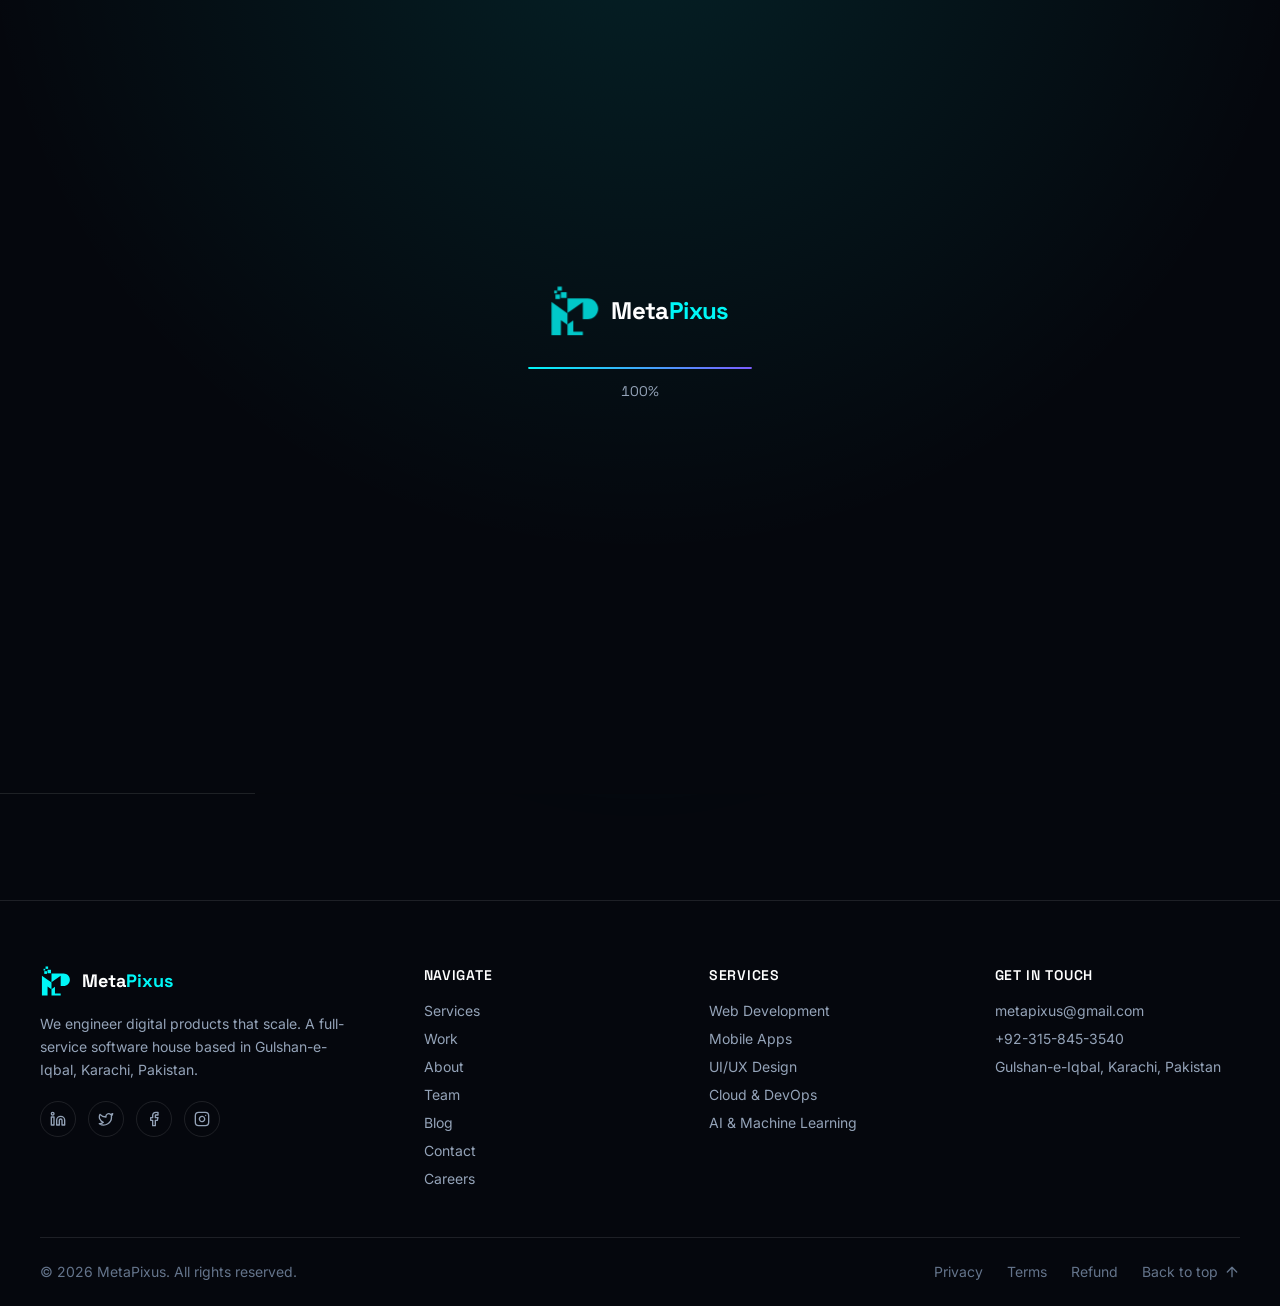
==== index.html @ 3efe31d6 "deploy: publish latest build" ====
<!DOCTYPE html>
<html lang="en">
  <head>
    <meta charset="UTF-8" />
    <link rel="icon" type="image/svg+xml" href="/icon.svg" />
    <meta name="viewport" content="width=device-width, initial-scale=1.0" />
    <title>MetaPixus • We Engineer Digital Products That Scale</title>
    <meta
      name="description"
      content="MetaPixus is a full-service software house delivering web, mobile, UI/UX, cloud and AI solutions. We design, build and scale digital products for ambitious teams."
    />
    <link rel="preconnect" href="https://fonts.googleapis.com" />
    <link rel="preconnect" href="https://fonts.gstatic.com" crossorigin />
    <link
      href="https://fonts.googleapis.com/css2?family=Inter:wght@300;400;500;600;700&family=Space+Grotesk:wght@400;500;600;700&display=swap"
      rel="stylesheet"
    />
    <meta property="og:site_name" content="MetaPixus" />
    <meta property="og:title" content="MetaPixus • We Engineer Digital Products That Scale" />
    <meta
      property="og:description"
      content="A full-service software house delivering web, mobile, UI/UX, cloud and AI solutions."
    />
    <meta property="og:type" content="website" />
    <script type="module" crossorigin src="/assets/index-D5uwNg5P.js"></script>
    <link rel="stylesheet" crossorigin href="/assets/index-C6nbQ9Es.css">
  </head>
  <body>
    <div id="root"></div>
  </body>
</html>
---- assets/index-C6nbQ9Es.css ----
*,:before,:after{--tw-border-spacing-x: 0;--tw-border-spacing-y: 0;--tw-translate-x: 0;--tw-translate-y: 0;--tw-rotate: 0;--tw-skew-x: 0;--tw-skew-y: 0;--tw-scale-x: 1;--tw-scale-y: 1;--tw-pan-x: ;--tw-pan-y: ;--tw-pinch-zoom: ;--tw-scroll-snap-strictness: proximity;--tw-gradient-from-position: ;--tw-gradient-via-position: ;--tw-gradient-to-position: ;--tw-ordinal: ;--tw-slashed-zero: ;--tw-numeric-figure: ;--tw-numeric-spacing: ;--tw-numeric-fraction: ;--tw-ring-inset: ;--tw-ring-offset-width: 0px;--tw-ring-offset-color: #fff;--tw-ring-color: rgb(59 130 246 / .5);--tw-ring-offset-shadow: 0 0 #0000;--tw-ring-shadow: 0 0 #0000;--tw-shadow: 0 0 #0000;--tw-shadow-colored: 0 0 #0000;--tw-blur: ;--tw-brightness: ;--tw-contrast: ;--tw-grayscale: ;--tw-hue-rotate: ;--tw-invert: ;--tw-saturate: ;--tw-sepia: ;--tw-drop-shadow: ;--tw-backdrop-blur: ;--tw-backdrop-brightness: ;--tw-backdrop-contrast: ;--tw-backdrop-grayscale: ;--tw-backdrop-hue-rotate: ;--tw-backdrop-invert: ;--tw-backdrop-opacity: ;--tw-backdrop-saturate: ;--tw-backdrop-sepia: ;--tw-contain-size: ;--tw-contain-layout: ;--tw-contain-paint: ;--tw-contain-style: }::backdrop{--tw-border-spacing-x: 0;--tw-border-spacing-y: 0;--tw-translate-x: 0;--tw-translate-y: 0;--tw-rotate: 0;--tw-skew-x: 0;--tw-skew-y: 0;--tw-scale-x: 1;--tw-scale-y: 1;--tw-pan-x: ;--tw-pan-y: ;--tw-pinch-zoom: ;--tw-scroll-snap-strictness: proximity;--tw-gradient-from-position: ;--tw-gradient-via-position: ;--tw-gradient-to-position: ;--tw-ordinal: ;--tw-slashed-zero: ;--tw-numeric-figure: ;--tw-numeric-spacing: ;--tw-numeric-fraction: ;--tw-ring-inset: ;--tw-ring-offset-width: 0px;--tw-ring-offset-color: #fff;--tw-ring-color: rgb(59 130 246 / .5);--tw-ring-offset-shadow: 0 0 #0000;--tw-ring-shadow: 0 0 #0000;--tw-shadow: 0 0 #0000;--tw-shadow-colored: 0 0 #0000;--tw-blur: ;--tw-brightness: ;--tw-contrast: ;--tw-grayscale: ;--tw-hue-rotate: ;--tw-invert: ;--tw-saturate: ;--tw-sepia: ;--tw-drop-shadow: ;--tw-backdrop-blur: ;--tw-backdrop-brightness: ;--tw-backdrop-contrast: ;--tw-backdrop-grayscale: ;--tw-backdrop-hue-rotate: ;--tw-backdrop-invert: ;--tw-backdrop-opacity: ;--tw-backdrop-saturate: ;--tw-backdrop-sepia: ;--tw-contain-size: ;--tw-contain-layout: ;--tw-contain-paint: ;--tw-contain-style: }*,:before,:after{box-sizing:border-box;border-width:0;border-style:solid;border-color:#e5e7eb}:before,:after{--tw-content: ""}html,:host{line-height:1.5;-webkit-text-size-adjust:100%;-moz-tab-size:4;-o-tab-size:4;tab-size:4;font-family:Inter,system-ui,sans-serif;font-feature-settings:normal;font-variation-settings:normal;-webkit-tap-highlight-color:transparent}body{margin:0;line-height:inherit}hr{height:0;color:inherit;border-top-width:1px}abbr:where([title]){-webkit-text-decoration:underline dotted;text-decoration:underline dotted}h1,h2,h3,h4,h5,h6{font-size:inherit;font-weight:inherit}a{color:inherit;text-decoration:inherit}b,strong{font-weight:bolder}code,kbd,samp,pre{font-family:ui-monospace,SFMono-Regular,Menlo,Monaco,Consolas,Liberation Mono,Courier New,monospace;font-feature-settings:normal;font-variation-settings:normal;font-size:1em}small{font-size:80%}sub,sup{font-size:75%;line-height:0;position:relative;vertical-align:baseline}sub{bottom:-.25em}sup{top:-.5em}table{text-indent:0;border-color:inherit;border-collapse:collapse}button,input,optgroup,select,textarea{font-family:inherit;font-feature-settings:inherit;font-variation-settings:inherit;font-size:100%;font-weight:inherit;line-height:inherit;letter-spacing:inherit;color:inherit;margin:0;padding:0}button,select{text-transform:none}button,input:where([type=button]),input:where([type=reset]),input:where([type=submit]){-webkit-appearance:button;background-color:transparent;background-image:none}:-moz-focusring{outline:auto}:-moz-ui-invalid{box-shadow:none}progress{vertical-align:baseline}::-webkit-inner-spin-button,::-webkit-outer-spin-button{height:auto}[type=search]{-webkit-appearance:textfield;outline-offset:-2px}::-webkit-search-decoration{-webkit-appearance:none}::-webkit-file-upload-button{-webkit-appearance:button;font:inherit}summary{display:list-item}blockquote,dl,dd,h1,h2,h3,h4,h5,h6,hr,figure,p,pre{margin:0}fieldset{margin:0;padding:0}legend{padding:0}ol,ul,menu{list-style:none;margin:0;padding:0}dialog{padding:0}textarea{resize:vertical}input::-moz-placeholder,textarea::-moz-placeholder{opacity:1;color:#9ca3af}input::placeholder,textarea::placeholder{opacity:1;color:#9ca3af}button,[role=button]{cursor:pointer}:disabled{cursor:default}img,svg,video,canvas,audio,iframe,embed,object{display:block;vertical-align:middle}img,video{max-width:100%;height:auto}[hidden]:where(:not([hidden=until-found])){display:none}.container{width:100%}@media (min-width: 640px){.container{max-width:640px}}@media (min-width: 768px){.container{max-width:768px}}@media (min-width: 1024px){.container{max-width:1024px}}@media (min-width: 1280px){.container{max-width:1280px}}@media (min-width: 1536px){.container{max-width:1536px}}.container-x{margin-left:auto;margin-right:auto;width:100%;max-width:80rem;padding-left:1.5rem;padding-right:1.5rem}@media (min-width: 768px){.container-x{padding-left:2.5rem;padding-right:2.5rem}}.text-gradient{background-image:linear-gradient(to right,var(--tw-gradient-stops));--tw-gradient-from: #22f5f5 var(--tw-gradient-from-position);--tw-gradient-to: rgb(34 245 245 / 0) var(--tw-gradient-to-position);--tw-gradient-stops: var(--tw-gradient-from), var(--tw-gradient-to);--tw-gradient-to: rgb(0 247 247 / 0) var(--tw-gradient-to-position);--tw-gradient-stops: var(--tw-gradient-from), #00f7f7 var(--tw-gradient-via-position), var(--tw-gradient-to);--tw-gradient-to: #7c5cff var(--tw-gradient-to-position);-webkit-background-clip:text;background-clip:text;color:transparent}.glass{border-width:1px;border-color:#ffffff1a;background-color:#ffffff08;--tw-backdrop-blur: blur(24px);-webkit-backdrop-filter:var(--tw-backdrop-blur) var(--tw-backdrop-brightness) var(--tw-backdrop-contrast) var(--tw-backdrop-grayscale) var(--tw-backdrop-hue-rotate) var(--tw-backdrop-invert) var(--tw-backdrop-opacity) var(--tw-backdrop-saturate) var(--tw-backdrop-sepia);backdrop-filter:var(--tw-backdrop-blur) var(--tw-backdrop-brightness) var(--tw-backdrop-contrast) var(--tw-backdrop-grayscale) var(--tw-backdrop-hue-rotate) var(--tw-backdrop-invert) var(--tw-backdrop-opacity) var(--tw-backdrop-saturate) var(--tw-backdrop-sepia)}.glass-hover{transition-property:all;transition-timing-function:cubic-bezier(.4,0,.2,1);transition-duration:.3s}.glass-hover:hover{border-color:#00f7f766;background-color:#ffffff0f}.btn-primary{position:relative;display:inline-flex;align-items:center;justify-content:center;gap:.5rem;border-radius:9999px;--tw-bg-opacity: 1;background-color:rgb(0 247 247 / var(--tw-bg-opacity, 1));padding:.75rem 1.75rem;font-weight:500;--tw-text-opacity: 1;color:rgb(5 7 13 / var(--tw-text-opacity, 1));transition-property:all;transition-timing-function:cubic-bezier(.4,0,.2,1);transition-duration:.3s}.btn-primary:hover{--tw-translate-y: -.125rem;transform:translate(var(--tw-translate-x),var(--tw-translate-y)) rotate(var(--tw-rotate)) skew(var(--tw-skew-x)) skewY(var(--tw-skew-y)) scaleX(var(--tw-scale-x)) scaleY(var(--tw-scale-y));--tw-shadow: 0 0 30px rgba(0,247,247,.5);--tw-shadow-colored: 0 0 30px var(--tw-shadow-color);box-shadow:var(--tw-ring-offset-shadow, 0 0 #0000),var(--tw-ring-shadow, 0 0 #0000),var(--tw-shadow)}.btn-ghost{display:inline-flex;align-items:center;justify-content:center;gap:.5rem;border-radius:9999px;border-width:1px;border-color:#ffffff26;padding:.75rem 1.75rem;font-weight:500;--tw-text-opacity: 1;color:rgb(255 255 255 / var(--tw-text-opacity, 1));transition-property:all;transition-timing-function:cubic-bezier(.4,0,.2,1);transition-duration:.3s}.btn-ghost:hover{border-color:#00f7f780;background-color:#ffffff0d}.eyebrow{display:inline-flex;align-items:center;gap:.5rem;border-radius:9999px;border-width:1px;border-color:#00f7f74d;background-color:#00f7f70d;padding:.375rem 1rem;font-size:.75rem;line-height:1rem;font-weight:500;text-transform:uppercase;letter-spacing:.2em;--tw-text-opacity: 1;color:rgb(0 247 247 / var(--tw-text-opacity, 1))}.pointer-events-none{pointer-events:none}.visible{visibility:visible}.fixed{position:fixed}.absolute{position:absolute}.relative{position:relative}.inset-0{top:0;right:0;bottom:0;left:0}.inset-x-0{left:0;right:0}.-right-10{right:-2.5rem}.-right-2{right:-.5rem}.-top-10{top:-2.5rem}.-top-2{top:-.5rem}.bottom-0{bottom:0}.bottom-5{bottom:1.25rem}.bottom-6{bottom:1.5rem}.bottom-8{bottom:2rem}.bottom-\[-16vh\]{bottom:-16vh}.bottom-full{bottom:100%}.left-0{left:0}.left-1\/2{left:50%}.left-1\/3{left:33.333333%}.left-1\/4{left:25%}.left-4{left:1rem}.left-6{left:1.5rem}.left-\[-10\%\]{left:-10%}.left-\[-12vw\]{left:-12vw}.left-\[-6\%\]{left:-6%}.left-\[22vw\]{left:22vw}.right-0{right:0}.right-4{right:1rem}.right-5{right:1.25rem}.right-6{right:1.5rem}.right-\[-16vw\]{right:-16vw}.right-\[-6\%\]{right:-6%}.right-\[-8\%\]{right:-8%}.top-0{top:0}.top-1\/3{top:33.333333%}.top-1\/4{top:25%}.top-4{top:1rem}.top-5{top:1.25rem}.top-7{top:1.75rem}.top-\[-10\%\]{top:-10%}.top-\[-12vh\]{top:-12vh}.top-\[-20\%\]{top:-20%}.top-\[20\%\]{top:20%}.top-\[8vh\]{top:8vh}.top-full{top:100%}.-z-10{z-index:-10}.z-0{z-index:0}.z-10{z-index:10}.z-40{z-index:40}.z-50{z-index:50}.z-\[200\]{z-index:200}.z-\[250\]{z-index:250}.z-\[300\]{z-index:300}.z-\[60\]{z-index:60}.mx-auto{margin-left:auto;margin-right:auto}.my-0{margin-top:0;margin-bottom:0}.my-3{margin-top:.75rem;margin-bottom:.75rem}.mb-1\.5{margin-bottom:.375rem}.mb-2{margin-bottom:.5rem}.mb-5{margin-bottom:1.25rem}.mb-6{margin-bottom:1.5rem}.mt-0\.5{margin-top:.125rem}.mt-1{margin-top:.25rem}.mt-10{margin-top:2.5rem}.mt-12{margin-top:3rem}.mt-14{margin-top:3.5rem}.mt-16{margin-top:4rem}.mt-2{margin-top:.5rem}.mt-2\.5{margin-top:.625rem}.mt-20{margin-top:5rem}.mt-3{margin-top:.75rem}.mt-4{margin-top:1rem}.mt-5{margin-top:1.25rem}.mt-6{margin-top:1.5rem}.mt-7{margin-top:1.75rem}.mt-8{margin-top:2rem}.mt-9{margin-top:2.25rem}.block{display:block}.inline-block{display:inline-block}.flex{display:flex}.inline-flex{display:inline-flex}.grid{display:grid}.hidden{display:none}.aspect-\[16\/10\]{aspect-ratio:16/10}.aspect-\[16\/9\]{aspect-ratio:16/9}.aspect-\[9\/19\]{aspect-ratio:9/19}.h-0\.5{height:.125rem}.h-1\.5{height:.375rem}.h-10{height:2.5rem}.h-11{height:2.75rem}.h-12{height:3rem}.h-14{height:3.5rem}.h-2{height:.5rem}.h-24{height:6rem}.h-3\.5{height:.875rem}.h-32{height:8rem}.h-4{height:1rem}.h-5{height:1.25rem}.h-52{height:13rem}.h-6{height:1.5rem}.h-8{height:2rem}.h-9{height:2.25rem}.h-\[260px\]{height:260px}.h-\[300px\]{height:300px}.h-\[320px\]{height:320px}.h-\[340px\]{height:340px}.h-\[360px\]{height:360px}.h-\[380px\]{height:380px}.h-\[38vw\]{height:38vw}.h-\[420px\]{height:420px}.h-\[42vw\]{height:42vw}.h-\[46vw\]{height:46vw}.h-full{height:100%}.h-px{height:1px}.max-h-\[85vh\]{max-height:85vh}.min-h-screen{min-height:100vh}.w-1{width:.25rem}.w-10{width:2.5rem}.w-11{width:2.75rem}.w-12{width:3rem}.w-14{width:3.5rem}.w-2{width:.5rem}.w-24{width:6rem}.w-3\.5{width:.875rem}.w-32{width:8rem}.w-4{width:1rem}.w-5{width:1.25rem}.w-56{width:14rem}.w-6{width:1.5rem}.w-7{width:1.75rem}.w-8{width:2rem}.w-9{width:2.25rem}.w-\[260px\]{width:260px}.w-\[300px\]{width:300px}.w-\[320px\]{width:320px}.w-\[340px\]{width:340px}.w-\[360px\]{width:360px}.w-\[380px\]{width:380px}.w-\[38vw\]{width:38vw}.w-\[420px\]{width:420px}.w-\[42vw\]{width:42vw}.w-\[46vw\]{width:46vw}.w-full{width:100%}.w-max{width:-moz-max-content;width:max-content}.max-w-2xl{max-width:42rem}.max-w-3xl{max-width:48rem}.max-w-4xl{max-width:56rem}.max-w-7xl{max-width:80rem}.max-w-\[92vw\]{max-width:92vw}.max-w-md{max-width:28rem}.max-w-xl{max-width:36rem}.max-w-xs{max-width:20rem}.flex-1{flex:1 1 0%}.flex-none{flex:none}.grow{flex-grow:1}.origin-left{transform-origin:left}.-translate-x-1\/2{--tw-translate-x: -50%;transform:translate(var(--tw-translate-x),var(--tw-translate-y)) rotate(var(--tw-rotate)) skew(var(--tw-skew-x)) skewY(var(--tw-skew-y)) scaleX(var(--tw-scale-x)) scaleY(var(--tw-scale-y))}.-translate-y-1{--tw-translate-y: -.25rem;transform:translate(var(--tw-translate-x),var(--tw-translate-y)) rotate(var(--tw-rotate)) skew(var(--tw-skew-x)) skewY(var(--tw-skew-y)) scaleX(var(--tw-scale-x)) scaleY(var(--tw-scale-y))}.-translate-y-1\/2{--tw-translate-y: -50%;transform:translate(var(--tw-translate-x),var(--tw-translate-y)) rotate(var(--tw-rotate)) skew(var(--tw-skew-x)) skewY(var(--tw-skew-y)) scaleX(var(--tw-scale-x)) scaleY(var(--tw-scale-y))}.-rotate-90{--tw-rotate: -90deg;transform:translate(var(--tw-translate-x),var(--tw-translate-y)) rotate(var(--tw-rotate)) skew(var(--tw-skew-x)) skewY(var(--tw-skew-y)) scaleX(var(--tw-scale-x)) scaleY(var(--tw-scale-y))}.rotate-45{--tw-rotate: 45deg;transform:translate(var(--tw-translate-x),var(--tw-translate-y)) rotate(var(--tw-rotate)) skew(var(--tw-skew-x)) skewY(var(--tw-skew-y)) scaleX(var(--tw-scale-x)) scaleY(var(--tw-scale-y))}@keyframes marquee{0%{transform:translate(0)}to{transform:translate(-50%)}}.animate-marquee{animation:marquee 28s linear infinite}@keyframes shimmer{0%{background-position:-200% 0}to{background-position:200% 0}}.animate-shimmer{animation:shimmer 3s linear infinite}@keyframes spin{to{transform:rotate(360deg)}}.animate-spin{animation:spin 1s linear infinite}.cursor-default{cursor:default}.cursor-zoom-in{cursor:zoom-in}.select-none{-webkit-user-select:none;-moz-user-select:none;user-select:none}.resize-none{resize:none}.grid-cols-2{grid-template-columns:repeat(2,minmax(0,1fr))}.flex-col{flex-direction:column}.flex-wrap{flex-wrap:wrap}.items-start{align-items:flex-start}.items-center{align-items:center}.justify-center{justify-content:center}.justify-between{justify-content:space-between}.gap-1\.5{gap:.375rem}.gap-10{gap:2.5rem}.gap-12{gap:3rem}.gap-14{gap:3.5rem}.gap-2{gap:.5rem}.gap-2\.5{gap:.625rem}.gap-3{gap:.75rem}.gap-4{gap:1rem}.gap-5{gap:1.25rem}.gap-6{gap:1.5rem}.gap-8{gap:2rem}.space-y-10>:not([hidden])~:not([hidden]){--tw-space-y-reverse: 0;margin-top:calc(2.5rem * calc(1 - var(--tw-space-y-reverse)));margin-bottom:calc(2.5rem * var(--tw-space-y-reverse))}.space-y-2>:not([hidden])~:not([hidden]){--tw-space-y-reverse: 0;margin-top:calc(.5rem * calc(1 - var(--tw-space-y-reverse)));margin-bottom:calc(.5rem * var(--tw-space-y-reverse))}.space-y-3>:not([hidden])~:not([hidden]){--tw-space-y-reverse: 0;margin-top:calc(.75rem * calc(1 - var(--tw-space-y-reverse)));margin-bottom:calc(.75rem * var(--tw-space-y-reverse))}.space-y-4>:not([hidden])~:not([hidden]){--tw-space-y-reverse: 0;margin-top:calc(1rem * calc(1 - var(--tw-space-y-reverse)));margin-bottom:calc(1rem * var(--tw-space-y-reverse))}.space-y-5>:not([hidden])~:not([hidden]){--tw-space-y-reverse: 0;margin-top:calc(1.25rem * calc(1 - var(--tw-space-y-reverse)));margin-bottom:calc(1.25rem * var(--tw-space-y-reverse))}.space-y-8>:not([hidden])~:not([hidden]){--tw-space-y-reverse: 0;margin-top:calc(2rem * calc(1 - var(--tw-space-y-reverse)));margin-bottom:calc(2rem * var(--tw-space-y-reverse))}.overflow-hidden{overflow:hidden}.whitespace-nowrap{white-space:nowrap}.rounded-2xl{border-radius:1rem}.rounded-3xl{border-radius:1.5rem}.rounded-\[20px\]{border-radius:20px}.rounded-full{border-radius:9999px}.rounded-lg{border-radius:.5rem}.rounded-xl{border-radius:.75rem}.border{border-width:1px}.border-\[1\.5px\]{border-width:1.5px}.border-y{border-top-width:1px;border-bottom-width:1px}.border-b{border-bottom-width:1px}.border-r{border-right-width:1px}.border-t{border-top-width:1px}.border-cyan{--tw-border-opacity: 1;border-color:rgb(0 247 247 / var(--tw-border-opacity, 1))}.border-cyan\/20{border-color:#00f7f733}.border-cyan\/50{border-color:#00f7f780}.border-transparent{border-color:transparent}.border-white\/10{border-color:#ffffff1a}.border-white\/20{border-color:#fff3}.border-white\/5{border-color:#ffffff0d}.bg-accent-blue\/15{background-color:#3b82f626}.bg-accent-blue\/25{background-color:#3b82f640}.bg-accent-violet\/20{background-color:#7c5cff33}.bg-accent-violet\/25{background-color:#7c5cff40}.bg-accent-violet\/30{background-color:#7c5cff4d}.bg-accent-violet\/40{background-color:#7c5cff66}.bg-cyan{--tw-bg-opacity: 1;background-color:rgb(0 247 247 / var(--tw-bg-opacity, 1))}.bg-cyan\/10{background-color:#00f7f71a}.bg-cyan\/15{background-color:#00f7f726}.bg-cyan\/20{background-color:#00f7f733}.bg-cyan\/25{background-color:#00f7f740}.bg-cyan\/30{background-color:#00f7f74d}.bg-cyan\/40{background-color:#00f7f766}.bg-cyan\/5{background-color:#00f7f70d}.bg-ink-800{--tw-bg-opacity: 1;background-color:rgb(11 15 28 / var(--tw-bg-opacity, 1))}.bg-ink-800\/95{background-color:#0b0f1cf2}.bg-ink-900\/70{background-color:#070a12b3}.bg-ink-900\/80{background-color:#070a12cc}.bg-ink-950{--tw-bg-opacity: 1;background-color:rgb(5 7 13 / var(--tw-bg-opacity, 1))}.bg-ink-950\/0{background-color:#05070d00}.bg-ink-950\/50{background-color:#05070d80}.bg-ink-950\/90{background-color:#05070de6}.bg-transparent{background-color:transparent}.bg-white\/10{background-color:#ffffff1a}.bg-white\/20{background-color:#fff3}.bg-white\/\[0\.02\]{background-color:#ffffff05}.bg-white\/\[0\.03\]{background-color:#ffffff08}.bg-gradient-to-br{background-image:linear-gradient(to bottom right,var(--tw-gradient-stops))}.bg-gradient-to-r{background-image:linear-gradient(to right,var(--tw-gradient-stops))}.bg-gradient-to-t{background-image:linear-gradient(to top,var(--tw-gradient-stops))}.bg-grid-faint{background-image:linear-gradient(to right,rgba(255,255,255,.04) 1px,transparent 1px),linear-gradient(to bottom,rgba(255,255,255,.04) 1px,transparent 1px)}.bg-radial-glow{background-image:radial-gradient(circle at 50% 0%,rgba(0,247,247,.18),transparent 60%)}.from-accent-blue\/30{--tw-gradient-from: rgb(59 130 246 / .3) var(--tw-gradient-from-position);--tw-gradient-to: rgb(59 130 246 / 0) var(--tw-gradient-to-position);--tw-gradient-stops: var(--tw-gradient-from), var(--tw-gradient-to)}.from-accent-pink\/30{--tw-gradient-from: rgb(255 77 157 / .3) var(--tw-gradient-from-position);--tw-gradient-to: rgb(255 77 157 / 0) var(--tw-gradient-to-position);--tw-gradient-stops: var(--tw-gradient-from), var(--tw-gradient-to)}.from-accent-violet\/30{--tw-gradient-from: rgb(124 92 255 / .3) var(--tw-gradient-from-position);--tw-gradient-to: rgb(124 92 255 / 0) var(--tw-gradient-to-position);--tw-gradient-stops: var(--tw-gradient-from), var(--tw-gradient-to)}.from-cyan{--tw-gradient-from: #00f7f7 var(--tw-gradient-from-position);--tw-gradient-to: rgb(0 247 247 / 0) var(--tw-gradient-to-position);--tw-gradient-stops: var(--tw-gradient-from), var(--tw-gradient-to)}.from-cyan\/20{--tw-gradient-from: rgb(0 247 247 / .2) var(--tw-gradient-from-position);--tw-gradient-to: rgb(0 247 247 / 0) var(--tw-gradient-to-position);--tw-gradient-stops: var(--tw-gradient-from), var(--tw-gradient-to)}.from-ink-800{--tw-gradient-from: #0b0f1c var(--tw-gradient-from-position);--tw-gradient-to: rgb(11 15 28 / 0) var(--tw-gradient-to-position);--tw-gradient-stops: var(--tw-gradient-from), var(--tw-gradient-to)}.from-ink-950\/85{--tw-gradient-from: rgb(5 7 13 / .85) var(--tw-gradient-from-position);--tw-gradient-to: rgb(5 7 13 / 0) var(--tw-gradient-to-position);--tw-gradient-stops: var(--tw-gradient-from), var(--tw-gradient-to)}.from-transparent{--tw-gradient-from: transparent var(--tw-gradient-from-position);--tw-gradient-to: rgb(0 0 0 / 0) var(--tw-gradient-to-position);--tw-gradient-stops: var(--tw-gradient-from), var(--tw-gradient-to)}.via-accent-violet{--tw-gradient-to: rgb(124 92 255 / 0) var(--tw-gradient-to-position);--tw-gradient-stops: var(--tw-gradient-from), #7c5cff var(--tw-gradient-via-position), var(--tw-gradient-to)}.via-ink-600{--tw-gradient-to: rgb(26 34 54 / 0) var(--tw-gradient-to-position);--tw-gradient-stops: var(--tw-gradient-from), #1a2236 var(--tw-gradient-via-position), var(--tw-gradient-to)}.via-ink-950\/25{--tw-gradient-to: rgb(5 7 13 / 0) var(--tw-gradient-to-position);--tw-gradient-stops: var(--tw-gradient-from), rgb(5 7 13 / .25) var(--tw-gradient-via-position), var(--tw-gradient-to)}.via-white\/15{--tw-gradient-to: rgb(255 255 255 / 0) var(--tw-gradient-to-position);--tw-gradient-stops: var(--tw-gradient-from), rgb(255 255 255 / .15) var(--tw-gradient-via-position), var(--tw-gradient-to)}.to-accent-pink{--tw-gradient-to: #ff4d9d var(--tw-gradient-to-position)}.to-accent-pink\/20{--tw-gradient-to: rgb(255 77 157 / .2) var(--tw-gradient-to-position)}.to-accent-violet{--tw-gradient-to: #7c5cff var(--tw-gradient-to-position)}.to-accent-violet\/20{--tw-gradient-to: rgb(124 92 255 / .2) var(--tw-gradient-to-position)}.to-ink-700{--tw-gradient-to: #111626 var(--tw-gradient-to-position)}.to-ink-800{--tw-gradient-to: #0b0f1c var(--tw-gradient-to-position)}.to-transparent{--tw-gradient-to: transparent var(--tw-gradient-to-position)}.bg-\[length\:200\%_100\%\]{background-size:200% 100%}.bg-\[size\:26px_26px\]{background-size:26px 26px}.bg-\[size\:30px_30px\]{background-size:30px 30px}.bg-\[size\:34px_34px\]{background-size:34px 34px}.bg-\[size\:46px_46px\]{background-size:46px 46px}.fill-cyan{fill:#00f7f7}.object-contain{-o-object-fit:contain;object-fit:contain}.object-cover{-o-object-fit:cover;object-fit:cover}.p-1{padding:.25rem}.p-1\.5{padding:.375rem}.p-10{padding:2.5rem}.p-4{padding:1rem}.p-5{padding:1.25rem}.p-6{padding:1.5rem}.p-7{padding:1.75rem}.p-8{padding:2rem}.\!px-5{padding-left:1.25rem!important;padding-right:1.25rem!important}.\!py-2{padding-top:.5rem!important;padding-bottom:.5rem!important}.px-2\.5{padding-left:.625rem;padding-right:.625rem}.px-3{padding-left:.75rem;padding-right:.75rem}.px-4{padding-left:1rem;padding-right:1rem}.px-5{padding-left:1.25rem;padding-right:1.25rem}.px-6{padding-left:1.5rem;padding-right:1.5rem}.py-0\.5{padding-top:.125rem;padding-bottom:.125rem}.py-1{padding-top:.25rem;padding-bottom:.25rem}.py-10{padding-top:2.5rem;padding-bottom:2.5rem}.py-16{padding-top:4rem;padding-bottom:4rem}.py-2{padding-top:.5rem;padding-bottom:.5rem}.py-20{padding-top:5rem;padding-bottom:5rem}.py-24{padding-top:6rem;padding-bottom:6rem}.py-3{padding-top:.75rem;padding-bottom:.75rem}.py-5{padding-top:1.25rem;padding-bottom:1.25rem}.py-6{padding-top:1.5rem;padding-bottom:1.5rem}.py-8{padding-top:2rem;padding-bottom:2rem}.pb-10{padding-bottom:2.5rem}.pb-12{padding-bottom:3rem}.pb-24{padding-bottom:6rem}.pb-28{padding-bottom:7rem}.pr-14{padding-right:3.5rem}.pt-1{padding-top:.25rem}.pt-16{padding-top:4rem}.pt-24{padding-top:6rem}.pt-28{padding-top:7rem}.pt-36{padding-top:9rem}.text-center{text-align:center}.font-heading{font-family:Space Grotesk,Poppins,sans-serif}.text-2xl{font-size:1.5rem;line-height:2rem}.text-3xl{font-size:1.875rem;line-height:2.25rem}.text-4xl{font-size:2.25rem;line-height:2.5rem}.text-8xl{font-size:6rem;line-height:1}.text-\[11px\]{font-size:11px}.text-base{font-size:1rem;line-height:1.5rem}.text-lg{font-size:1.125rem;line-height:1.75rem}.text-sm{font-size:.875rem;line-height:1.25rem}.text-xl{font-size:1.25rem;line-height:1.75rem}.text-xs{font-size:.75rem;line-height:1rem}.font-bold{font-weight:700}.font-medium{font-weight:500}.font-semibold{font-weight:600}.uppercase{text-transform:uppercase}.tabular-nums{--tw-numeric-spacing: tabular-nums;font-variant-numeric:var(--tw-ordinal) var(--tw-slashed-zero) var(--tw-numeric-figure) var(--tw-numeric-spacing) var(--tw-numeric-fraction)}.leading-\[1\.05\]{line-height:1.05}.leading-\[1\.1\]{line-height:1.1}.leading-relaxed{line-height:1.625}.leading-snug{line-height:1.375}.leading-tight{line-height:1.25}.tracking-\[0\.25em\]{letter-spacing:.25em}.tracking-tight{letter-spacing:-.025em}.tracking-wider{letter-spacing:.05em}.text-accent-pink{--tw-text-opacity: 1;color:rgb(255 77 157 / var(--tw-text-opacity, 1))}.text-cyan{--tw-text-opacity: 1;color:rgb(0 247 247 / var(--tw-text-opacity, 1))}.text-cyan\/40{color:#00f7f766}.text-ink-950{--tw-text-opacity: 1;color:rgb(5 7 13 / var(--tw-text-opacity, 1))}.text-slate-200{--tw-text-opacity: 1;color:rgb(226 232 240 / var(--tw-text-opacity, 1))}.text-slate-300{--tw-text-opacity: 1;color:rgb(203 213 225 / var(--tw-text-opacity, 1))}.text-slate-400{--tw-text-opacity: 1;color:rgb(148 163 184 / var(--tw-text-opacity, 1))}.text-slate-500{--tw-text-opacity: 1;color:rgb(100 116 139 / var(--tw-text-opacity, 1))}.text-slate-600{--tw-text-opacity: 1;color:rgb(71 85 105 / var(--tw-text-opacity, 1))}.text-white{--tw-text-opacity: 1;color:rgb(255 255 255 / var(--tw-text-opacity, 1))}.opacity-0{opacity:0}.opacity-100{opacity:1}.opacity-25{opacity:.25}.opacity-30{opacity:.3}.opacity-40{opacity:.4}.opacity-60{opacity:.6}.opacity-80{opacity:.8}.opacity-90{opacity:.9}.mix-blend-screen{mix-blend-mode:screen}.shadow-2xl{--tw-shadow: 0 25px 50px -12px rgb(0 0 0 / .25);--tw-shadow-colored: 0 25px 50px -12px var(--tw-shadow-color);box-shadow:var(--tw-ring-offset-shadow, 0 0 #0000),var(--tw-ring-shadow, 0 0 #0000),var(--tw-shadow)}.shadow-lg{--tw-shadow: 0 10px 15px -3px rgb(0 0 0 / .1), 0 4px 6px -4px rgb(0 0 0 / .1);--tw-shadow-colored: 0 10px 15px -3px var(--tw-shadow-color), 0 4px 6px -4px var(--tw-shadow-color);box-shadow:var(--tw-ring-offset-shadow, 0 0 #0000),var(--tw-ring-shadow, 0 0 #0000),var(--tw-shadow)}.shadow-none{--tw-shadow: 0 0 #0000;--tw-shadow-colored: 0 0 #0000;box-shadow:var(--tw-ring-offset-shadow, 0 0 #0000),var(--tw-ring-shadow, 0 0 #0000),var(--tw-shadow)}.shadow-black\/30{--tw-shadow-color: rgb(0 0 0 / .3);--tw-shadow: var(--tw-shadow-colored)}.shadow-black\/50{--tw-shadow-color: rgb(0 0 0 / .5);--tw-shadow: var(--tw-shadow-colored)}.outline-none{outline:2px solid transparent;outline-offset:2px}.ring{--tw-ring-offset-shadow: var(--tw-ring-inset) 0 0 0 var(--tw-ring-offset-width) var(--tw-ring-offset-color);--tw-ring-shadow: var(--tw-ring-inset) 0 0 0 calc(3px + var(--tw-ring-offset-width)) var(--tw-ring-color);box-shadow:var(--tw-ring-offset-shadow),var(--tw-ring-shadow),var(--tw-shadow, 0 0 #0000)}.ring-1{--tw-ring-offset-shadow: var(--tw-ring-inset) 0 0 0 var(--tw-ring-offset-width) var(--tw-ring-offset-color);--tw-ring-shadow: var(--tw-ring-inset) 0 0 0 calc(1px + var(--tw-ring-offset-width)) var(--tw-ring-color);box-shadow:var(--tw-ring-offset-shadow),var(--tw-ring-shadow),var(--tw-shadow, 0 0 #0000)}.ring-cyan\/30{--tw-ring-color: rgb(0 247 247 / .3)}.ring-white\/10{--tw-ring-color: rgb(255 255 255 / .1)}.blur{--tw-blur: blur(8px);filter:var(--tw-blur) var(--tw-brightness) var(--tw-contrast) var(--tw-grayscale) var(--tw-hue-rotate) var(--tw-invert) var(--tw-saturate) var(--tw-sepia) var(--tw-drop-shadow)}.blur-2xl{--tw-blur: blur(40px);filter:var(--tw-blur) var(--tw-brightness) var(--tw-contrast) var(--tw-grayscale) var(--tw-hue-rotate) var(--tw-invert) var(--tw-saturate) var(--tw-sepia) var(--tw-drop-shadow)}.blur-\[110px\]{--tw-blur: blur(110px);filter:var(--tw-blur) var(--tw-brightness) var(--tw-contrast) var(--tw-grayscale) var(--tw-hue-rotate) var(--tw-invert) var(--tw-saturate) var(--tw-sepia) var(--tw-drop-shadow)}.blur-sm{--tw-blur: blur(4px);filter:var(--tw-blur) var(--tw-brightness) var(--tw-contrast) var(--tw-grayscale) var(--tw-hue-rotate) var(--tw-invert) var(--tw-saturate) var(--tw-sepia) var(--tw-drop-shadow)}.drop-shadow-lg{--tw-drop-shadow: drop-shadow(0 10px 8px rgb(0 0 0 / .04)) drop-shadow(0 4px 3px rgb(0 0 0 / .1));filter:var(--tw-blur) var(--tw-brightness) var(--tw-contrast) var(--tw-grayscale) var(--tw-hue-rotate) var(--tw-invert) var(--tw-saturate) var(--tw-sepia) var(--tw-drop-shadow)}.filter{filter:var(--tw-blur) var(--tw-brightness) var(--tw-contrast) var(--tw-grayscale) var(--tw-hue-rotate) var(--tw-invert) var(--tw-saturate) var(--tw-sepia) var(--tw-drop-shadow)}.backdrop-blur{--tw-backdrop-blur: blur(8px);-webkit-backdrop-filter:var(--tw-backdrop-blur) var(--tw-backdrop-brightness) var(--tw-backdrop-contrast) var(--tw-backdrop-grayscale) var(--tw-backdrop-hue-rotate) var(--tw-backdrop-invert) var(--tw-backdrop-opacity) var(--tw-backdrop-saturate) var(--tw-backdrop-sepia);backdrop-filter:var(--tw-backdrop-blur) var(--tw-backdrop-brightness) var(--tw-backdrop-contrast) var(--tw-backdrop-grayscale) var(--tw-backdrop-hue-rotate) var(--tw-backdrop-invert) var(--tw-backdrop-opacity) var(--tw-backdrop-saturate) var(--tw-backdrop-sepia)}.backdrop-blur-md{--tw-backdrop-blur: blur(12px);-webkit-backdrop-filter:var(--tw-backdrop-blur) var(--tw-backdrop-brightness) var(--tw-backdrop-contrast) var(--tw-backdrop-grayscale) var(--tw-backdrop-hue-rotate) var(--tw-backdrop-invert) var(--tw-backdrop-opacity) var(--tw-backdrop-saturate) var(--tw-backdrop-sepia);backdrop-filter:var(--tw-backdrop-blur) var(--tw-backdrop-brightness) var(--tw-backdrop-contrast) var(--tw-backdrop-grayscale) var(--tw-backdrop-hue-rotate) var(--tw-backdrop-invert) var(--tw-backdrop-opacity) var(--tw-backdrop-saturate) var(--tw-backdrop-sepia)}.backdrop-blur-xl{--tw-backdrop-blur: blur(24px);-webkit-backdrop-filter:var(--tw-backdrop-blur) var(--tw-backdrop-brightness) var(--tw-backdrop-contrast) var(--tw-backdrop-grayscale) var(--tw-backdrop-hue-rotate) var(--tw-backdrop-invert) var(--tw-backdrop-opacity) var(--tw-backdrop-saturate) var(--tw-backdrop-sepia);backdrop-filter:var(--tw-backdrop-blur) var(--tw-backdrop-brightness) var(--tw-backdrop-contrast) var(--tw-backdrop-grayscale) var(--tw-backdrop-hue-rotate) var(--tw-backdrop-invert) var(--tw-backdrop-opacity) var(--tw-backdrop-saturate) var(--tw-backdrop-sepia)}.transition{transition-property:color,background-color,border-color,text-decoration-color,fill,stroke,opacity,box-shadow,transform,filter,backdrop-filter;transition-timing-function:cubic-bezier(.4,0,.2,1);transition-duration:.15s}.transition-\[padding\,background-color\,border-color\,box-shadow\,margin\]{transition-property:padding,background-color,border-color,box-shadow,margin;transition-timing-function:cubic-bezier(.4,0,.2,1);transition-duration:.15s}.transition-all{transition-property:all;transition-timing-function:cubic-bezier(.4,0,.2,1);transition-duration:.15s}.transition-colors{transition-property:color,background-color,border-color,text-decoration-color,fill,stroke;transition-timing-function:cubic-bezier(.4,0,.2,1);transition-duration:.15s}.transition-opacity{transition-property:opacity;transition-timing-function:cubic-bezier(.4,0,.2,1);transition-duration:.15s}.transition-transform{transition-property:transform;transition-timing-function:cubic-bezier(.4,0,.2,1);transition-duration:.15s}.duration-300{transition-duration:.3s}.duration-500{transition-duration:.5s}.duration-700{transition-duration:.7s}.ease-out{transition-timing-function:cubic-bezier(0,0,.2,1)}.\[mask-image\:linear-gradient\(to_right\,transparent\,black_12\%\,black_88\%\,transparent\)\]{-webkit-mask-image:linear-gradient(to right,transparent,black 12%,black 88%,transparent);mask-image:linear-gradient(to right,transparent,black 12%,black 88%,transparent)}.\[mask-image\:radial-gradient\(ellipse_at_center\,black\,transparent_70\%\)\]{-webkit-mask-image:radial-gradient(ellipse at center,black,transparent 70%);mask-image:radial-gradient(ellipse at center,black,transparent 70%)}.\[mask-image\:radial-gradient\(ellipse_at_center\,black\,transparent_75\%\)\]{-webkit-mask-image:radial-gradient(ellipse at center,black,transparent 75%);mask-image:radial-gradient(ellipse at center,black,transparent 75%)}.\[mask-image\:radial-gradient\(ellipse_at_top\,black\,transparent_70\%\)\]{-webkit-mask-image:radial-gradient(ellipse at top,black,transparent 70%);mask-image:radial-gradient(ellipse at top,black,transparent 70%)}.\[perspective\:1200px\]{perspective:1200px}:root{color-scheme:dark}*{-webkit-font-smoothing:antialiased}html{scroll-behavior:smooth}body{--tw-bg-opacity: 1;background-color:rgb(5 7 13 / var(--tw-bg-opacity, 1));font-family:Inter,system-ui,sans-serif;--tw-text-opacity: 1;color:rgb(226 232 240 / var(--tw-text-opacity, 1));-webkit-font-smoothing:antialiased;-moz-osx-font-smoothing:grayscale;overflow-x:hidden}::-moz-selection{background:#00f7f74d;color:#fff}::selection{background:#00f7f74d;color:#fff}::-webkit-scrollbar{width:10px}::-webkit-scrollbar-track{background:#05070d}::-webkit-scrollbar-thumb{background:linear-gradient(180deg,#00b8b8,#7c5cff);border-radius:999px}.glow-orb{position:absolute;border-radius:9999px;filter:blur(90px);opacity:.5;pointer-events:none;z-index:0}body.has-custom-cursor,body.has-custom-cursor *{cursor:none!important}.placeholder\:text-slate-500::-moz-placeholder{--tw-text-opacity: 1;color:rgb(100 116 139 / var(--tw-text-opacity, 1))}.placeholder\:text-slate-500::placeholder{--tw-text-opacity: 1;color:rgb(100 116 139 / var(--tw-text-opacity, 1))}.after\:absolute:after{content:var(--tw-content);position:absolute}.after\:-bottom-1\.5:after{content:var(--tw-content);bottom:-.375rem}.after\:left-0:after{content:var(--tw-content);left:0}.after\:h-0\.5:after{content:var(--tw-content);height:.125rem}.after\:w-0:after{content:var(--tw-content);width:0px}.after\:w-full:after{content:var(--tw-content);width:100%}.after\:bg-cyan:after{content:var(--tw-content);--tw-bg-opacity: 1;background-color:rgb(0 247 247 / var(--tw-bg-opacity, 1))}.after\:transition-all:after{content:var(--tw-content);transition-property:all;transition-timing-function:cubic-bezier(.4,0,.2,1);transition-duration:.15s}.hover\:-translate-y-0\.5:hover{--tw-translate-y: -.125rem;transform:translate(var(--tw-translate-x),var(--tw-translate-y)) rotate(var(--tw-rotate)) skew(var(--tw-skew-x)) skewY(var(--tw-skew-y)) scaleX(var(--tw-scale-x)) scaleY(var(--tw-scale-y))}.hover\:border-cyan\/40:hover{border-color:#00f7f766}.hover\:border-cyan\/50:hover{border-color:#00f7f780}.hover\:border-white\/30:hover{border-color:#ffffff4d}.hover\:bg-white\/40:hover{background-color:#fff6}.hover\:text-cyan:hover{--tw-text-opacity: 1;color:rgb(0 247 247 / var(--tw-text-opacity, 1))}.hover\:text-white:hover{--tw-text-opacity: 1;color:rgb(255 255 255 / var(--tw-text-opacity, 1))}.hover\:after\:w-full:hover:after{content:var(--tw-content);width:100%}.focus\:border-cyan\/50:focus{border-color:#00f7f780}.disabled\:cursor-not-allowed:disabled{cursor:not-allowed}.disabled\:opacity-70:disabled{opacity:.7}.group:hover .group-hover\:-translate-y-0\.5{--tw-translate-y: -.125rem;transform:translate(var(--tw-translate-x),var(--tw-translate-y)) rotate(var(--tw-rotate)) skew(var(--tw-skew-x)) skewY(var(--tw-skew-y)) scaleX(var(--tw-scale-x)) scaleY(var(--tw-scale-y))}.group:hover .group-hover\:translate-x-1{--tw-translate-x: .25rem;transform:translate(var(--tw-translate-x),var(--tw-translate-y)) rotate(var(--tw-rotate)) skew(var(--tw-skew-x)) skewY(var(--tw-skew-y)) scaleX(var(--tw-scale-x)) scaleY(var(--tw-scale-y))}.group:hover .group-hover\:rotate-45{--tw-rotate: 45deg;transform:translate(var(--tw-translate-x),var(--tw-translate-y)) rotate(var(--tw-rotate)) skew(var(--tw-skew-x)) skewY(var(--tw-skew-y)) scaleX(var(--tw-scale-x)) scaleY(var(--tw-scale-y))}.group:hover .group-hover\:scale-105{--tw-scale-x: 1.05;--tw-scale-y: 1.05;transform:translate(var(--tw-translate-x),var(--tw-translate-y)) rotate(var(--tw-rotate)) skew(var(--tw-skew-x)) skewY(var(--tw-skew-y)) scaleX(var(--tw-scale-x)) scaleY(var(--tw-scale-y))}.group:hover .group-hover\:bg-ink-950\/30{background-color:#05070d4d}.group:hover .group-hover\:text-cyan{--tw-text-opacity: 1;color:rgb(0 247 247 / var(--tw-text-opacity, 1))}.group:hover .group-hover\:opacity-100{opacity:1}@media (min-width: 640px){.sm\:grid-cols-2{grid-template-columns:repeat(2,minmax(0,1fr))}.sm\:text-5xl{font-size:3rem;line-height:1}}@media (min-width: 768px){.md\:left-8{left:2rem}.md\:left-\[35\%\]{left:35%}.md\:right-8{right:2rem}.md\:block{display:block}.md\:inline-block{display:inline-block}.md\:flex{display:flex}.md\:hidden{display:none}.md\:grid-cols-2{grid-template-columns:repeat(2,minmax(0,1fr))}.md\:grid-cols-3{grid-template-columns:repeat(3,minmax(0,1fr))}.md\:grid-cols-4{grid-template-columns:repeat(4,minmax(0,1fr))}.md\:grid-cols-\[1\.4fr_1fr_1fr_1fr\]{grid-template-columns:1.4fr 1fr 1fr 1fr}.md\:flex-row{flex-direction:row}.md\:items-end{align-items:flex-end}.md\:p-10{padding:2.5rem}.md\:p-12{padding:3rem}.md\:p-14{padding:3.5rem}.md\:p-16{padding:4rem}.md\:p-9{padding:2.25rem}.md\:px-10{padding-left:2.5rem;padding-right:2.5rem}.md\:px-6{padding-left:1.5rem;padding-right:1.5rem}.md\:py-12{padding-top:3rem;padding-bottom:3rem}.md\:py-28{padding-top:7rem;padding-bottom:7rem}.md\:py-32{padding-top:8rem;padding-bottom:8rem}.md\:pb-14{padding-bottom:3.5rem}.md\:pt-44{padding-top:11rem}.md\:text-left{text-align:left}.md\:text-2xl{font-size:1.5rem;line-height:2rem}.md\:text-3xl{font-size:1.875rem;line-height:2.25rem}.md\:text-4xl{font-size:2.25rem;line-height:2.5rem}.md\:text-5xl{font-size:3rem;line-height:1}.md\:text-6xl{font-size:3.75rem;line-height:1}.md\:text-9xl{font-size:8rem;line-height:1}.md\:text-lg{font-size:1.125rem;line-height:1.75rem}}@media (min-width: 1024px){.lg\:block{display:block}.lg\:w-auto{width:auto}.lg\:grid-cols-2{grid-template-columns:repeat(2,minmax(0,1fr))}.lg\:grid-cols-3{grid-template-columns:repeat(3,minmax(0,1fr))}.lg\:grid-cols-4{grid-template-columns:repeat(4,minmax(0,1fr))}.lg\:grid-cols-\[1\.3fr_1fr\]{grid-template-columns:1.3fr 1fr}.lg\:grid-cols-\[1\.4fr_1fr\]{grid-template-columns:1.4fr 1fr}.lg\:grid-cols-\[1\.6fr_1fr\]{grid-template-columns:1.6fr 1fr}.lg\:items-end{align-items:flex-end}.lg\:text-7xl{font-size:4.5rem;line-height:1}}
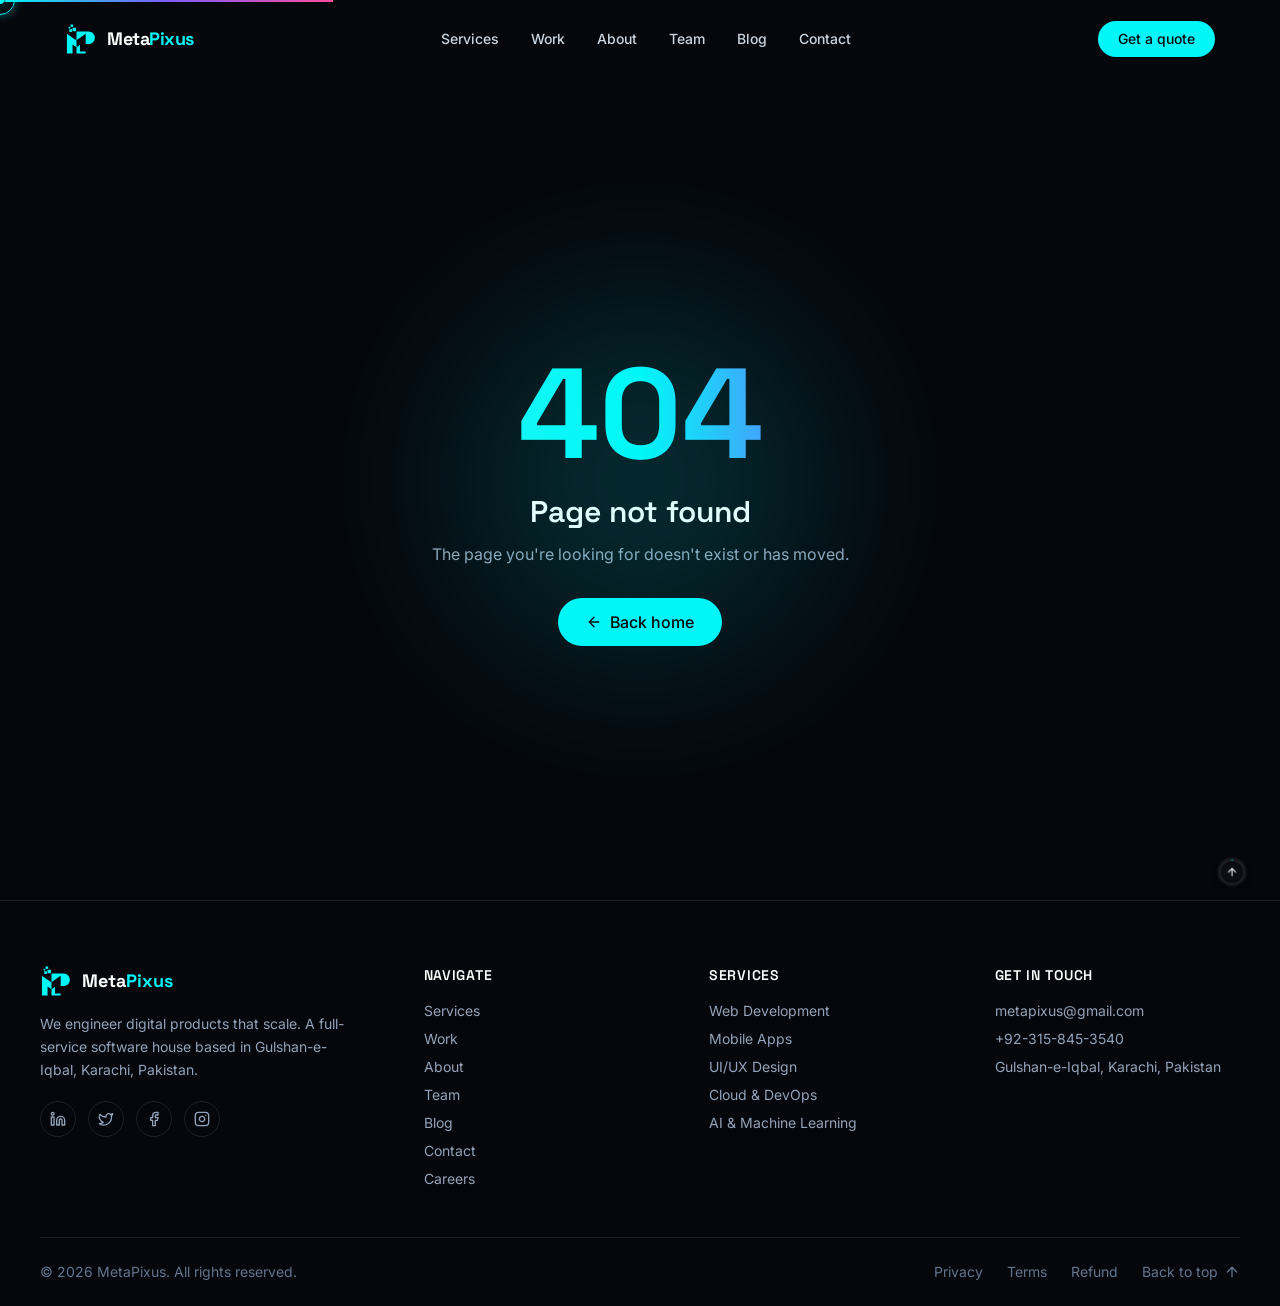
==== commit e27e9af7: "deploy: publish latest build" ====
--- a/index.html
+++ b/index.html
@@ -22,7 +22,7 @@
       content="A full-service software house delivering web, mobile, UI/UX, cloud and AI solutions."
     />
     <meta property="og:type" content="website" />
-    <script type="module" crossorigin src="/assets/index-D5uwNg5P.js"></script>
+    <script type="module" crossorigin src="/assets/index-D_s9pXBP.js"></script>
     <link rel="stylesheet" crossorigin href="/assets/index-C6nbQ9Es.css">
   </head>
   <body>
